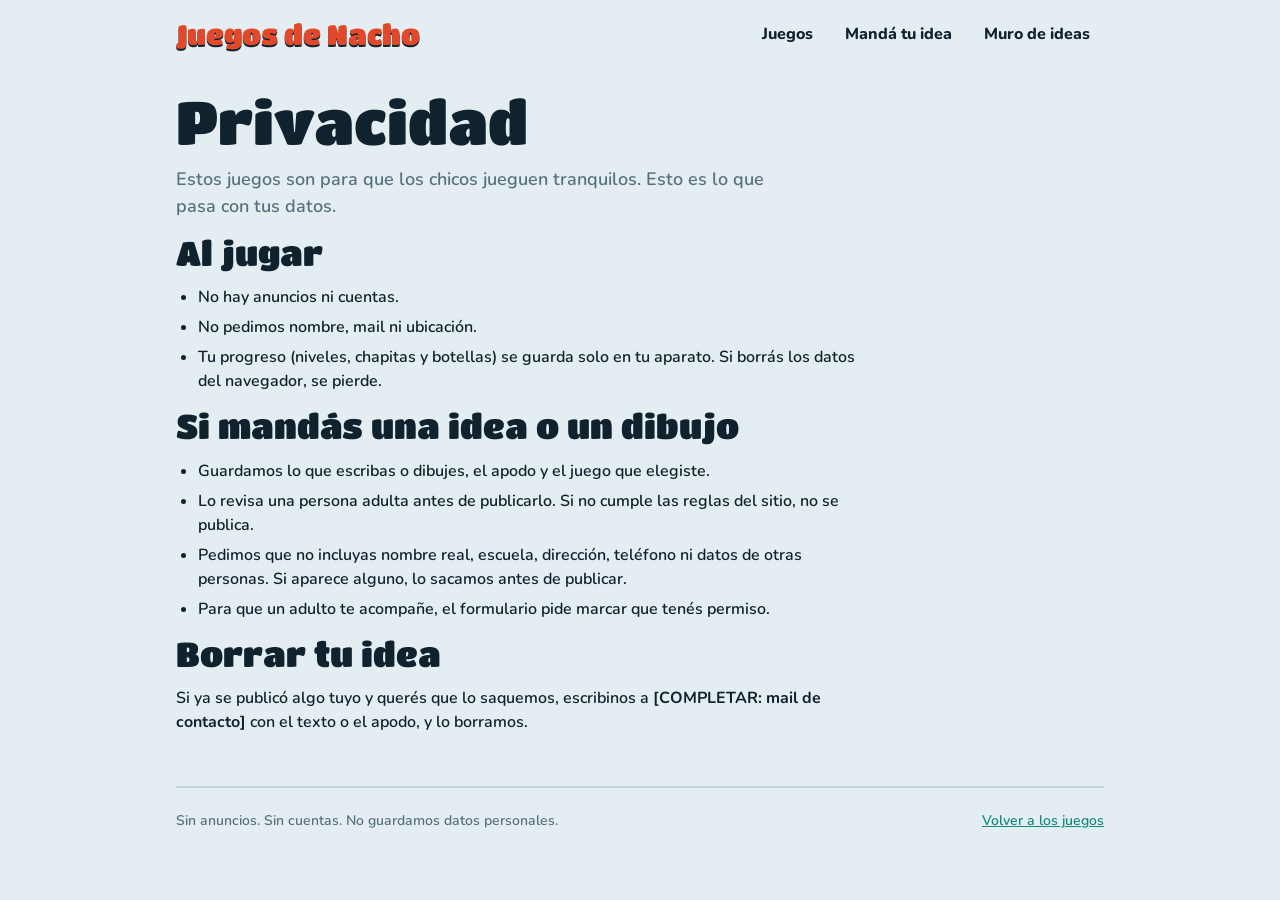
==== privacidad.html @ c71255f0 "Add files via upload" ====
<!doctype html>
<html lang="es">
<head>
<meta charset="utf-8">
<meta name="viewport" content="width=device-width, initial-scale=1, viewport-fit=cover">
<title>Privacidad · Juegos de Nacho</title>
<link rel="preconnect" href="https://fonts.googleapis.com">
<link rel="preconnect" href="https://fonts.gstatic.com" crossorigin>
<link href="https://fonts.googleapis.com/css2?family=Nunito:wght@600;800&family=Titan+One&display=swap" rel="stylesheet">
<link rel="stylesheet" href="styles.css">
</head>
<body>
<div class="wrap">
  <header class="site-head">
    <a class="logo" href="index.html">Juegos de Nacho</a>
    <nav aria-label="Principal">
      <a href="index.html">Juegos</a>
      <a href="ideas.html">Mandá tu idea</a>
      <a href="muro.html">Muro de ideas</a>
    </nav>
  </header>

  <main class="prose">
    <h1>Privacidad</h1>
    <p class="lead">Estos juegos son para que los chicos jueguen tranquilos. Esto es lo que pasa con tus datos.</p>

    <h2>Al jugar</h2>
    <ul>
      <li>No hay anuncios ni cuentas.</li>
      <li>No pedimos nombre, mail ni ubicación.</li>
      <li>Tu progreso (niveles, chapitas y botellas) se guarda solo en tu aparato. Si borrás los datos del navegador, se pierde.</li>
    </ul>

    <h2>Si mandás una idea o un dibujo</h2>
    <ul>
      <li>Guardamos lo que escribas o dibujes, el apodo y el juego que elegiste.</li>
      <li>Lo revisa una persona adulta antes de publicarlo. Si no cumple las reglas del sitio, no se publica.</li>
      <li>Pedimos que no incluyas nombre real, escuela, dirección, teléfono ni datos de otras personas. Si aparece alguno, lo sacamos antes de publicar.</li>
      <li>Para que un adulto te acompañe, el formulario pide marcar que tenés permiso.</li>
    </ul>

    <h2>Borrar tu idea</h2>
    <p>Si ya se publicó algo tuyo y querés que lo saquemos, escribinos a <b>[COMPLETAR: mail de contacto]</b> con el texto o el apodo, y lo borramos.</p>
  </main>

  <footer class="site">
    <span>Sin anuncios. Sin cuentas. No guardamos datos personales.</span>
    <a href="index.html">Volver a los juegos</a>
  </footer>
</div>
</body>
</html>
---- styles.css ----
/* Juegos de Nacho: mismas chapitas rojas, verde mar y tinta que Botellitas Saltarinas. */
:root{
  --bg:#E4EEF2;--panel:#F7FAFB;--ink:#10222D;--muted:#58717F;--line:#C3D5DD;
  --cap:#E2492A;--teal:#14897C;--gold:#E9A800;--soft:#D3E3EA;--ok:#14897C;--err:#C0392B;
  --display:'Titan One','Arial Rounded MT Bold',system-ui,sans-serif;
  --body:'Nunito',system-ui,-apple-system,'Segoe UI',sans-serif;
  color-scheme:light dark;
}
@media (prefers-color-scheme:dark){
  :root{--bg:#0D1922;--panel:#162836;--ink:#E8F2F6;--muted:#8CA7B5;--line:#29414F;--cap:#FF6A45;--teal:#38C7B5;--gold:#FFC633;--soft:#1F3646;--ok:#38C7B5;--err:#FF8A70}
}
*{box-sizing:border-box}
html{-webkit-text-size-adjust:100%}
body{margin:0;background:var(--bg);color:var(--ink);font:600 16px/1.5 var(--body);padding-bottom:env(safe-area-inset-bottom,0px)}
a{color:var(--teal)}
:focus-visible{outline:3px solid var(--teal);outline-offset:2px}
.wrap{max-width:960px;margin:0 auto;padding-inline:16px}
[hidden]{display:none!important}

.site-head{display:flex;flex-wrap:wrap;align-items:center;justify-content:space-between;gap:8px 20px;padding-block:14px}
.logo{font:400 28px/1 var(--display);color:var(--cap);text-decoration:none;text-shadow:0 2px 0 var(--ink)}
.site-head nav{display:flex;flex-wrap:wrap;gap:4px}
.site-head nav a{padding:8px 14px;border-radius:999px;text-decoration:none;font-weight:800;color:var(--ink)}
.site-head nav a[aria-current="page"]{background:var(--ink);color:var(--bg)}

h1,h2,h3{font-family:var(--display);font-weight:400;margin:0;text-wrap:balance}
h1{font-size:clamp(36px,9vw,60px);line-height:1}
h2{font-size:clamp(26px,6vw,34px);line-height:1.1}
h3{font-size:21px;line-height:1.15}
p{margin:0}
.lead{font-size:18px;color:var(--muted);max-width:56ch}
.hero{display:flex;flex-direction:column;gap:16px;padding-block:28px 20px}
.hero h1 span{color:var(--cap)}
.row{display:flex;flex-wrap:wrap;gap:12px}
section.block{display:flex;flex-direction:column;gap:16px;padding-block:22px}

.btn{display:inline-flex;align-items:center;justify-content:center;min-height:52px;border:0;border-radius:14px;padding:0 22px;background:var(--panel);color:var(--ink);font:800 18px var(--body);text-decoration:none;box-shadow:0 3px 0 var(--line),inset 0 0 0 2px var(--line);cursor:pointer}
.btn:active{transform:translateY(2px)}
.btn.primary{background:var(--cap);color:#fff;box-shadow:0 4px 0 rgba(0,0,0,.28)}
.btn[disabled]{opacity:.55;cursor:default}

.games{display:grid;grid-template-columns:repeat(auto-fit,minmax(220px,1fr));gap:16px}
.game{display:flex;flex-direction:column;gap:10px;background:var(--panel);border-radius:18px;box-shadow:inset 0 0 0 2px var(--line);padding:16px;min-width:0}
.game .ico{display:flex;justify-content:center}
.game svg{width:100%;max-width:150px;height:auto}
.game p{color:var(--muted);font-size:15px}
.game .btn{margin-top:auto;min-height:46px;font-size:16px}
.badge{align-self:flex-start;font-size:12px;font-weight:800;letter-spacing:.08em;text-transform:uppercase;padding:3px 10px;border-radius:999px;background:var(--soft);color:var(--muted)}
.badge.live{background:var(--teal);color:#fff}

.steps{display:grid;grid-template-columns:repeat(auto-fit,minmax(210px,1fr));gap:14px;list-style:none;margin:0;padding:0;counter-reset:paso}
.steps li{counter-increment:paso;background:var(--panel);border-radius:16px;padding:16px;box-shadow:inset 0 0 0 2px var(--line);display:flex;flex-direction:column;gap:6px}
.steps li::before{content:counter(paso);font:400 30px/1 var(--display);color:var(--cap)}
.steps b{font-weight:800}

.panel{background:var(--panel);border-radius:18px;box-shadow:inset 0 0 0 2px var(--line);padding:18px;display:flex;flex-direction:column;gap:16px}
.panel.note{background:var(--soft);box-shadow:none;font-size:15px}

form.ideas{display:flex;flex-direction:column;gap:18px}
.field{display:flex;flex-direction:column;gap:6px;min-width:0}
.field>label,.field>span.lbl{font-weight:800}
.hint{font-size:14px;color:var(--muted);font-weight:600}
input[type=text],select,textarea{width:100%;font:600 16px var(--body);color:var(--ink);background:var(--bg);border:2px solid var(--line);border-radius:12px;padding:12px}
textarea{min-height:110px;resize:vertical}
.two{display:grid;grid-template-columns:repeat(auto-fit,minmax(220px,1fr));gap:14px}
.check{display:flex;gap:10px;align-items:flex-start;font-weight:700}
.check input{width:24px;height:24px;margin-top:2px;accent-color:var(--teal);flex:none}
.trap{position:absolute;left:-9999px;width:1px;height:1px;overflow:hidden}

.pad{display:flex;flex-direction:column;gap:10px}
.tools{display:flex;flex-wrap:wrap;gap:8px;align-items:center}
.sw{width:38px;height:38px;border-radius:50%;border:3px solid var(--panel);box-shadow:0 0 0 2px var(--line);cursor:pointer;padding:0}
.sw[aria-pressed="true"]{box-shadow:0 0 0 3px var(--ink)}
.tool{min-height:40px;border:0;border-radius:10px;padding:0 12px;background:var(--bg);box-shadow:inset 0 0 0 2px var(--line);font:800 14px var(--body);color:var(--ink);cursor:pointer}
.tool[aria-pressed="true"]{background:var(--ink);color:var(--bg)}
canvas#draw{width:100%;max-width:380px;aspect-ratio:1/1;touch-action:none;border-radius:14px;box-shadow:0 0 0 2px var(--line);background:#fff;cursor:crosshair}

.status{font-weight:800;padding:12px 14px;border-radius:12px;background:var(--soft)}
.status.ok{color:var(--ok)}
.status.err{color:var(--err)}

.filters{display:flex;flex-wrap:wrap;gap:10px;align-items:center}
.wall{display:grid;grid-template-columns:repeat(auto-fill,minmax(260px,1fr));gap:16px}
.idea{display:flex;flex-direction:column;gap:10px;background:var(--panel);border-radius:18px;box-shadow:inset 0 0 0 2px var(--line);padding:16px;min-width:0}
.idea .meta{display:flex;flex-wrap:wrap;gap:6px 10px;font-size:13px;font-weight:800;color:var(--muted)}
.idea img{width:100%;height:auto;border-radius:12px;background:#fff;box-shadow:0 0 0 2px var(--line)}
.idea p{overflow-wrap:anywhere}
.idea .reply{background:var(--soft);border-radius:12px;padding:10px 12px;font-size:15px}
.idea .reply b{color:var(--cap)}
.empty{text-align:center;padding:32px 16px;color:var(--muted)}

.prose{display:flex;flex-direction:column;gap:14px;max-width:68ch;padding-block:24px}
.prose ul{margin:0;padding-left:22px;display:flex;flex-direction:column;gap:6px}

footer.site{margin-top:28px;padding-block:22px;border-top:2px solid var(--line);color:var(--muted);font-size:14px;display:flex;flex-wrap:wrap;gap:8px 18px;justify-content:space-between}
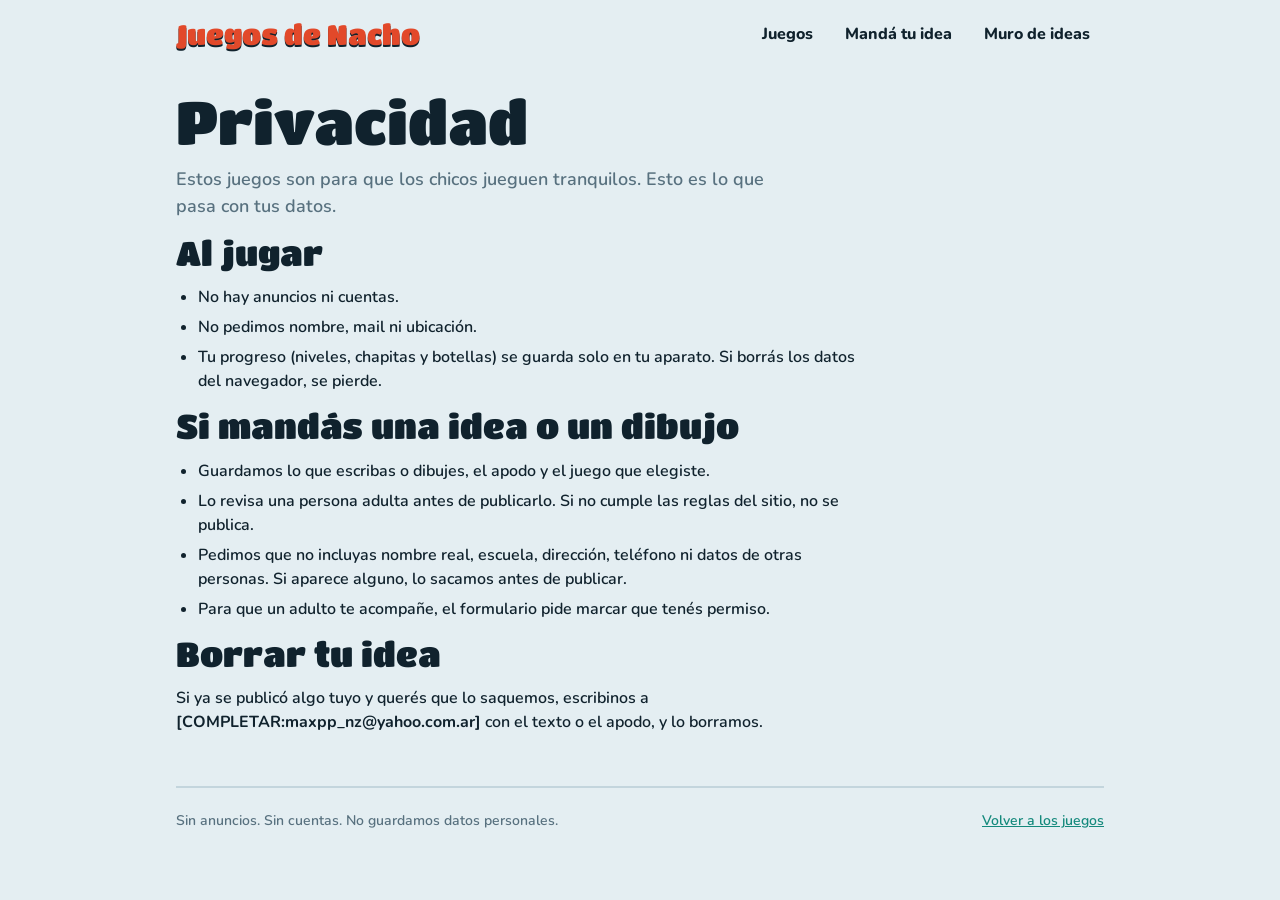
==== commit 086b44bd: "Update privacidad.html" ====
--- a/privacidad.html
+++ b/privacidad.html
@@ -40,7 +40,7 @@
     </ul>
 
     <h2>Borrar tu idea</h2>
-    <p>Si ya se publicó algo tuyo y querés que lo saquemos, escribinos a <b>[COMPLETAR: mail de contacto]</b> con el texto o el apodo, y lo borramos.</p>
+    <p>Si ya se publicó algo tuyo y querés que lo saquemos, escribinos a <b>[COMPLETAR:maxpp_nz@yahoo.com.ar]</b> con el texto o el apodo, y lo borramos.</p>
   </main>
 
   <footer class="site">
